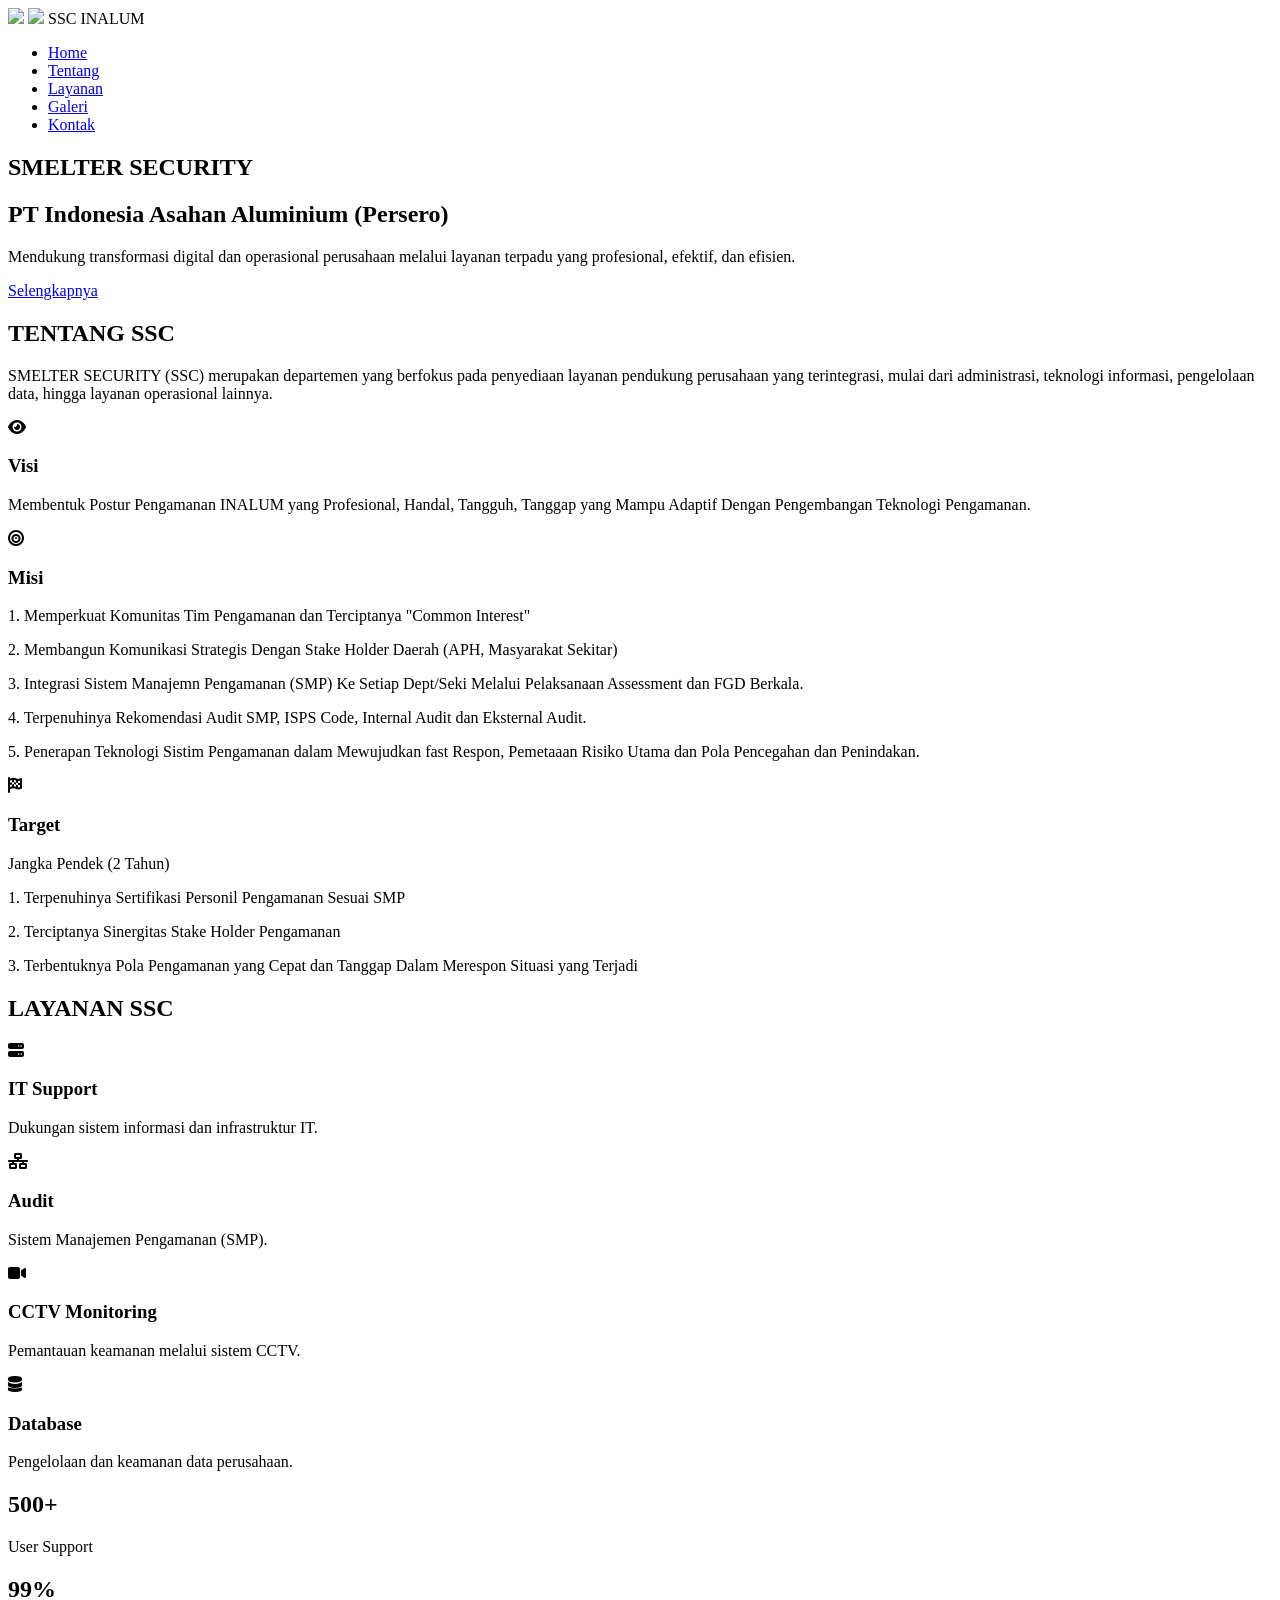
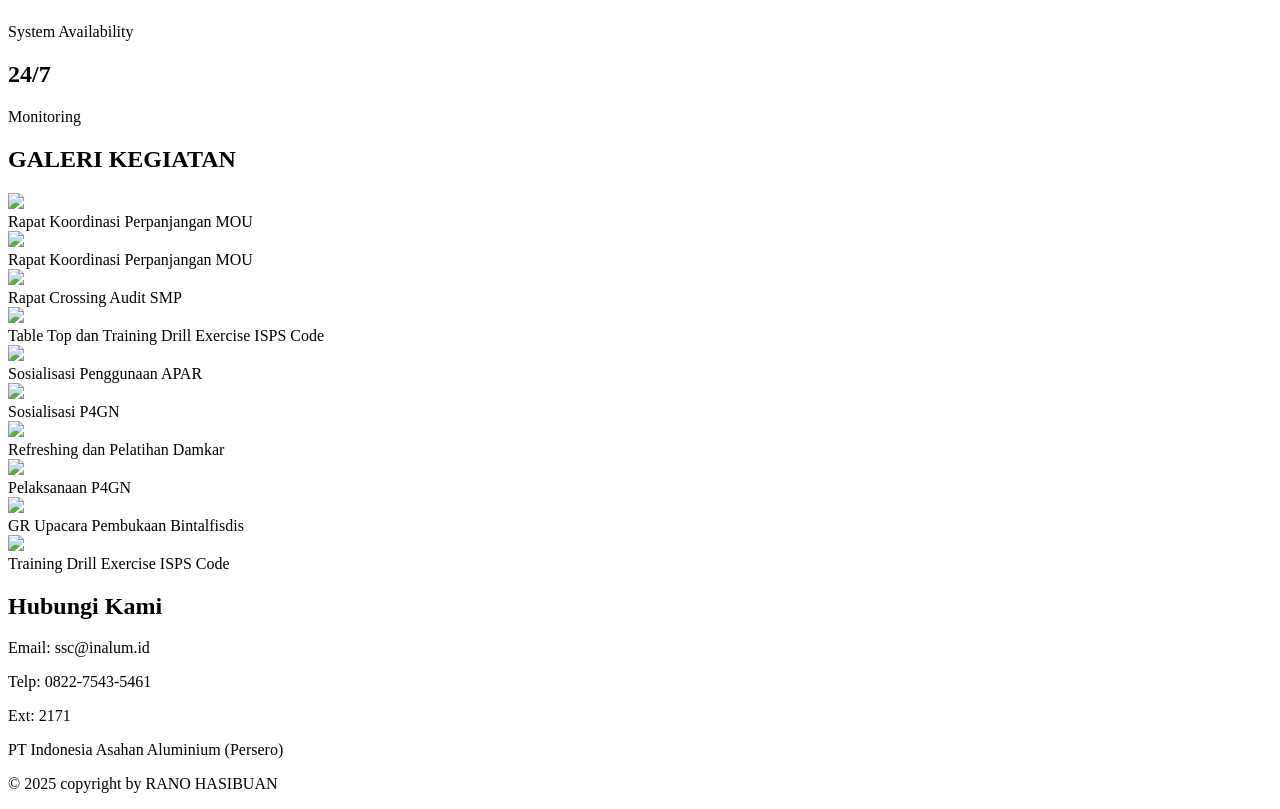
==== index.html @ 56bc63e2 "Add files via upload" ====
<!DOCTYPE html>
<html lang="id">
<head>
    <meta charset="UTF-8">
    <meta name="viewport" content="width=device-width, initial-scale=1.0">

    <title>SSC PT INALUM</title>

    <link rel="stylesheet" href="css/style.css">

    <link href="https://fonts.googleapis.com/css2?family=Poppins:wght@300;400;500;600;700&display=swap" rel="stylesheet">

    <link rel="stylesheet"
    href="https://cdnjs.cloudflare.com/ajax/libs/font-awesome/6.5.1/css/all.min.css">
</head>

<body>

<nav class="navbar">

    <div class="logo">
        <img src="images/logoinalum.png" class="logo-img logo-inalum">
        <img src="images/logossc.png" class="logo-img logo-ssc">
        <span>SSC INALUM</span>
    </div>

    <ul class="menu">
        <li><a href="#home">Home</a></li>
        <li><a href="#about">Tentang</a></li>
        <li><a href="#services">Layanan</a></li>
        <li><a href="#gallery">Galeri</a></li>
        <li><a href="#contact">Kontak</a></li>
    </ul>

</nav>

<section class="hero" id="home">

    <div class="overlay"></div>

    <div class="hero-content">

        <h1>SMELTER SECURITY</h1>

        <h2>PT Indonesia Asahan Aluminium (Persero)</h2>

        <p>
            Mendukung transformasi digital dan operasional perusahaan
            melalui layanan terpadu yang profesional, efektif, dan efisien.
        </p>

        <a href="#about" class="btn">
            Selengkapnya
        </a>

    </div>

</section>

<section class="about" id="about">

    <h2>TENTANG SSC</h2>

    <p>
        SMELTER SECURITY (SSC) merupakan departemen yang berfokus
        pada penyediaan layanan pendukung perusahaan yang terintegrasi,
        mulai dari administrasi, teknologi informasi, pengelolaan data,
        hingga layanan operasional lainnya.
    </p>

    <div class="vision-mission">

        <div class="card">
            <i class="fas fa-eye"></i>
            <h3>Visi</h3>
            <p>
                Membentuk Postur Pengamanan INALUM  yang Profesional, Handal, Tangguh, Tanggap yang Mampu Adaptif Dengan Pengembangan Teknologi Pengamanan.
            </p>
        </div>

        <div class="card">
            <i class="fas fa-bullseye"></i>
            <h3>Misi</h3>
            <p>
                1. Memperkuat Komunitas Tim Pengamanan dan Terciptanya "Common Interest"
            <p>   
                2. Membangun Komunikasi Strategis Dengan Stake Holder Daerah (APH, Masyarakat Sekitar)
            <p>
                3. Integrasi Sistem Manajemn Pengamanan (SMP) Ke Setiap Dept/Seki Melalui Pelaksanaan Assessment dan FGD Berkala.
            <p>
                4. Terpenuhinya Rekomendasi Audit SMP, ISPS Code, Internal Audit dan Eksternal Audit.
            <p>
                5. Penerapan Teknologi Sistim Pengamanan dalam Mewujudkan fast Respon, Pemetaaan Risiko Utama dan Pola Pencegahan dan Penindakan.
            </p>
        </div>

        <div class="card">
            <i class="fas fa-flag-checkered"></i>
            <h3>Target</h3>
            <p>
                Jangka Pendek (2 Tahun)
            <p>
                1. Terpenuhinya Sertifikasi Personil Pengamanan Sesuai SMP
            <p>
                2. Terciptanya Sinergitas Stake Holder Pengamanan
            <p>
                3. Terbentuknya Pola Pengamanan yang Cepat dan Tanggap Dalam Merespon Situasi yang Terjadi
            
            
            </p>
        </div>

    </div>

</section>

<section class="services" id="services">

    <h2>LAYANAN SSC</h2>

    <div class="service-container">

        <div class="service-box">
            <i class="fas fa-server"></i>
            <h3>IT Support</h3>
            <p>Dukungan sistem informasi dan infrastruktur IT.</p>
        </div>

        <div class="service-box">
            <i class="fas fa-network-wired"></i>
            <h3>Audit</h3>
            <p>Sistem Manajemen Pengamanan (SMP).</p>
        </div>

        <div class="service-box">
            <i class="fas fa-video"></i>
            <h3>CCTV Monitoring</h3>
            <p>Pemantauan keamanan melalui sistem CCTV.</p>
        </div>

        <div class="service-box">
            <i class="fas fa-database"></i>
            <h3>Database</h3>
            <p>Pengelolaan dan keamanan data perusahaan.</p>
        </div>

    </div>

</section>

<section class="stats">

    <div class="stat-box">
        <h2>500+</h2>
        <p>User Support</p>
    </div>

    <div class="stat-box">
        <h2>99%</h2>
        <p>System Availability</p>
    </div>

    <div class="stat-box">
        <h2>24/7</h2>
        <p>Monitoring</p>
    </div>

</section>

<section class="gallery" id="gallery">

    <h2>GALERI KEGIATAN</h2>

    <div class="gallery-grid">

    <div class="gallery-item">
        <img src="images/ssc1.jpeg">
        <div class="gallery-caption">Rapat Koordinasi Perpanjangan MOU</div>
    </div>

    <div class="gallery-item">
        <img src="images/ssc2.jpeg">
        <div class="gallery-caption">Rapat Koordinasi Perpanjangan MOU</div>
    </div>

    <div class="gallery-item">
        <img src="images/ssc3.jpeg">
        <div class="gallery-caption">Rapat Crossing Audit SMP</div>
    </div>

    <div class="gallery-item">
        <img src="images/ssc4.jpeg">
        <div class="gallery-caption">Table Top dan Training Drill Exercise ISPS Code</div>
    </div>

    <div class="gallery-item">
        <img src="images/ssc5.jpeg">
        <div class="gallery-caption">Sosialisasi Penggunaan APAR</div>
    </div>

    <div class="gallery-item">
        <img src="images/ssc6.jpeg">
        <div class="gallery-caption">Sosialisasi P4GN</div>
    </div>

    <div class="gallery-item">
        <img src="images/ssc7.jpeg">
        <div class="gallery-caption">Refreshing dan Pelatihan Damkar</div>
    </div>

    <div class="gallery-item">
        <img src="images/ssc8.jpeg">
        <div class="gallery-caption">Pelaksanaan P4GN</div>
    </div>

    <div class="gallery-item">
        <img src="images/ssc9.jpeg">
        <div class="gallery-caption">GR Upacara Pembukaan Bintalfisdis</div>
    </div>

    <div class="gallery-item">
        <img src="images/ssc10.jpeg">
        <div class="gallery-caption">Training Drill Exercise ISPS Code</div>
    </div>

</div>

</div>

</section>

<section class="contact" id="contact">

    <h2>Hubungi Kami</h2>
    <p>Email: ssc@inalum.id</p>
    <p>Telp: 0822-7543-5461
    <p>Ext: 2171
    </p>

    <p>PT Indonesia Asahan Aluminium (Persero)</p>

</section>

<footer>

    <p>
        © 2025 copyright by RANO HASIBUAN
    
    </p>

</footer>

<script src="js/script.js"></script>

</body>
</html>
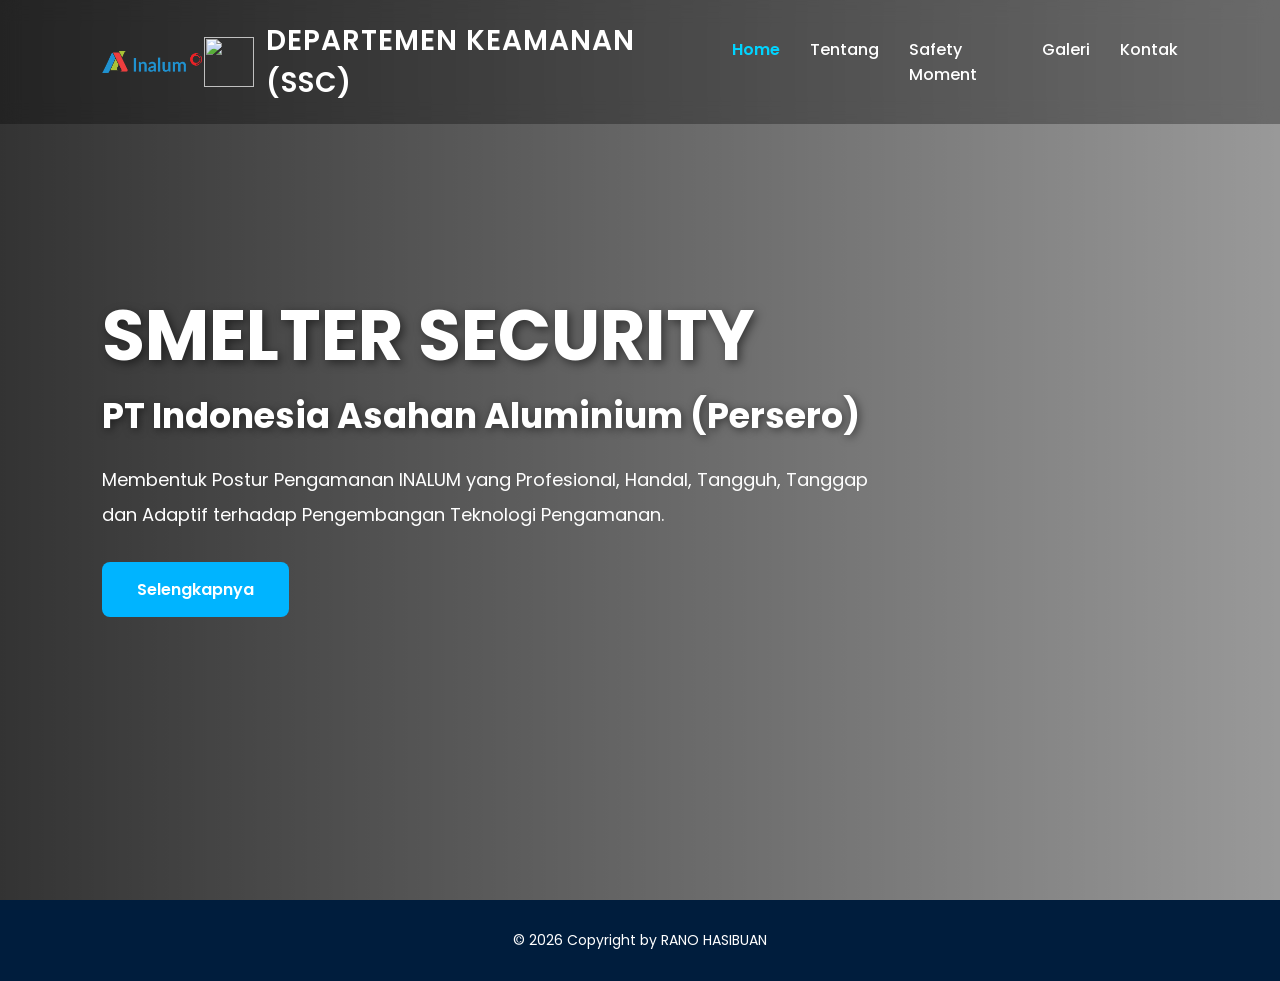
==== commit 3d5f24e8: "Refactor index.html structure and content" ====
--- a/index.html
+++ b/index.html
@@ -3,7 +3,6 @@
 <head>
     <meta charset="UTF-8">
     <meta name="viewport" content="width=device-width, initial-scale=1.0">
-
     <title>SSC PT INALUM</title>
 
     <link rel="stylesheet" href="css/style.css">
@@ -21,20 +20,20 @@
     <div class="logo">
         <img src="images/logoinalum.png" class="logo-img logo-inalum">
         <img src="images/logossc.png" class="logo-img logo-ssc">
-        <span>SSC INALUM</span>
+        <span>DEPARTEMEN KEAMANAN (SSC)</span>
     </div>
 
     <ul class="menu">
-        <li><a href="#home">Home</a></li>
-        <li><a href="#about">Tentang</a></li>
-        <li><a href="#services">Layanan</a></li>
-        <li><a href="#gallery">Galeri</a></li>
-        <li><a href="#contact">Kontak</a></li>
+        <li><a href="index.html" class="active">Home</a></li>
+        <li><a href="tentang.html">Tentang</a></li>
+        <li><a href="safetymoment.html">Safety Moment</a></li>
+        <li><a href="galeri.html">Galeri</a></li>
+        <li><a href="kontak.html">Kontak</a></li>
     </ul>
 
 </nav>
 
-<section class="hero" id="home">
+<section class="hero">
 
     <div class="overlay"></div>
 
@@ -45,11 +44,12 @@
         <h2>PT Indonesia Asahan Aluminium (Persero)</h2>
 
         <p>
-            Mendukung transformasi digital dan operasional perusahaan
-            melalui layanan terpadu yang profesional, efektif, dan efisien.
+            Membentuk Postur Pengamanan INALUM yang Profesional,
+            Handal, Tangguh, Tanggap dan Adaptif terhadap
+            Pengembangan Teknologi Pengamanan.
         </p>
 
-        <a href="#about" class="btn">
+        <a href="tentang.html" class="btn">
             Selengkapnya
         </a>
 
@@ -57,203 +57,13 @@
 
 </section>
 
-<section class="about" id="about">
-
-    <h2>TENTANG SSC</h2>
-
+<footer>
     <p>
-        SMELTER SECURITY (SSC) merupakan departemen yang berfokus
-        pada penyediaan layanan pendukung perusahaan yang terintegrasi,
-        mulai dari administrasi, teknologi informasi, pengelolaan data,
-        hingga layanan operasional lainnya.
+        © 2026 Copyright by RANO HASIBUAN
     </p>
-
-    <div class="vision-mission">
-
-        <div class="card">
-            <i class="fas fa-eye"></i>
-            <h3>Visi</h3>
-            <p>
-                Membentuk Postur Pengamanan INALUM  yang Profesional, Handal, Tangguh, Tanggap yang Mampu Adaptif Dengan Pengembangan Teknologi Pengamanan.
-            </p>
-        </div>
-
-        <div class="card">
-            <i class="fas fa-bullseye"></i>
-            <h3>Misi</h3>
-            <p>
-                1. Memperkuat Komunitas Tim Pengamanan dan Terciptanya "Common Interest"
-            <p>   
-                2. Membangun Komunikasi Strategis Dengan Stake Holder Daerah (APH, Masyarakat Sekitar)
-            <p>
-                3. Integrasi Sistem Manajemn Pengamanan (SMP) Ke Setiap Dept/Seki Melalui Pelaksanaan Assessment dan FGD Berkala.
-            <p>
-                4. Terpenuhinya Rekomendasi Audit SMP, ISPS Code, Internal Audit dan Eksternal Audit.
-            <p>
-                5. Penerapan Teknologi Sistim Pengamanan dalam Mewujudkan fast Respon, Pemetaaan Risiko Utama dan Pola Pencegahan dan Penindakan.
-            </p>
-        </div>
-
-        <div class="card">
-            <i class="fas fa-flag-checkered"></i>
-            <h3>Target</h3>
-            <p>
-                Jangka Pendek (2 Tahun)
-            <p>
-                1. Terpenuhinya Sertifikasi Personil Pengamanan Sesuai SMP
-            <p>
-                2. Terciptanya Sinergitas Stake Holder Pengamanan
-            <p>
-                3. Terbentuknya Pola Pengamanan yang Cepat dan Tanggap Dalam Merespon Situasi yang Terjadi
-            
-            
-            </p>
-        </div>
-
-    </div>
-
-</section>
-
-<section class="services" id="services">
-
-    <h2>LAYANAN SSC</h2>
-
-    <div class="service-container">
-
-        <div class="service-box">
-            <i class="fas fa-server"></i>
-            <h3>IT Support</h3>
-            <p>Dukungan sistem informasi dan infrastruktur IT.</p>
-        </div>
-
-        <div class="service-box">
-            <i class="fas fa-network-wired"></i>
-            <h3>Audit</h3>
-            <p>Sistem Manajemen Pengamanan (SMP).</p>
-        </div>
-
-        <div class="service-box">
-            <i class="fas fa-video"></i>
-            <h3>CCTV Monitoring</h3>
-            <p>Pemantauan keamanan melalui sistem CCTV.</p>
-        </div>
-
-        <div class="service-box">
-            <i class="fas fa-database"></i>
-            <h3>Database</h3>
-            <p>Pengelolaan dan keamanan data perusahaan.</p>
-        </div>
-
-    </div>
-
-</section>
-
-<section class="stats">
-
-    <div class="stat-box">
-        <h2>500+</h2>
-        <p>User Support</p>
-    </div>
-
-    <div class="stat-box">
-        <h2>99%</h2>
-        <p>System Availability</p>
-    </div>
-
-    <div class="stat-box">
-        <h2>24/7</h2>
-        <p>Monitoring</p>
-    </div>
-
-</section>
-
-<section class="gallery" id="gallery">
-
-    <h2>GALERI KEGIATAN</h2>
-
-    <div class="gallery-grid">
-
-    <div class="gallery-item">
-        <img src="images/ssc1.jpeg">
-        <div class="gallery-caption">Rapat Koordinasi Perpanjangan MOU</div>
-    </div>
-
-    <div class="gallery-item">
-        <img src="images/ssc2.jpeg">
-        <div class="gallery-caption">Rapat Koordinasi Perpanjangan MOU</div>
-    </div>
-
-    <div class="gallery-item">
-        <img src="images/ssc3.jpeg">
-        <div class="gallery-caption">Rapat Crossing Audit SMP</div>
-    </div>
-
-    <div class="gallery-item">
-        <img src="images/ssc4.jpeg">
-        <div class="gallery-caption">Table Top dan Training Drill Exercise ISPS Code</div>
-    </div>
-
-    <div class="gallery-item">
-        <img src="images/ssc5.jpeg">
-        <div class="gallery-caption">Sosialisasi Penggunaan APAR</div>
-    </div>
-
-    <div class="gallery-item">
-        <img src="images/ssc6.jpeg">
-        <div class="gallery-caption">Sosialisasi P4GN</div>
-    </div>
-
-    <div class="gallery-item">
-        <img src="images/ssc7.jpeg">
-        <div class="gallery-caption">Refreshing dan Pelatihan Damkar</div>
-    </div>
-
-    <div class="gallery-item">
-        <img src="images/ssc8.jpeg">
-        <div class="gallery-caption">Pelaksanaan P4GN</div>
-    </div>
-
-    <div class="gallery-item">
-        <img src="images/ssc9.jpeg">
-        <div class="gallery-caption">GR Upacara Pembukaan Bintalfisdis</div>
-    </div>
-
-    <div class="gallery-item">
-        <img src="images/ssc10.jpeg">
-        <div class="gallery-caption">Training Drill Exercise ISPS Code</div>
-    </div>
-
-</div>
-
-</div>
-
-</section>
-
-<section class="contact" id="contact">
-
-    <h2>Hubungi Kami</h2>
-    <p>Email: ssc@inalum.id</p>
-    <p>Telp: 0822-7543-5461
-    <p>Ext: 2171
-    </p>
-
-    <p>PT Indonesia Asahan Aluminium (Persero)</p>
-
-</section>
-
-<footer>
-
-    <p>
-        © 2025 copyright by RANO HASIBUAN
-    
-    </p>
-
 </footer>
 
 <script src="js/script.js"></script>
 
 </body>
 </html>
-
-
-
--- a/css/style.css
+++ b/css/style.css
@@ -0,0 +1,723 @@
+*{
+    margin:0;
+    padding:0;
+    box-sizing:border-box;
+    font-family:'Poppins',sans-serif;
+}
+
+html{
+    scroll-behavior:smooth;
+}
+
+/* ======================
+   NAVBAR
+====================== */
+
+.navbar{
+    position:fixed;
+    width:100%;
+    display:flex;
+    justify-content:space-between;
+    align-items:center;
+    padding:20px 8%;
+    z-index:1000;
+    background:rgba(0,0,0,0.3);
+    backdrop-filter:blur(10px);
+    transition:0.4s;
+}
+
+.logo{
+    display:flex;
+    align-items:center;
+    gap:2px;
+    color:white;
+    font-size:28px;
+    font-weight:600;
+}
+
+.logo span{
+    margin-left:10px;
+    letter-spacing:1px;
+}
+
+.logo-img{
+    object-fit:contain;
+}
+
+.logo-inalum{
+    width:100px;
+    height:30px;
+}
+
+.logo-ssc{
+    width:50px;
+    height:50px;
+}
+
+.menu{
+    display:flex;
+    list-style:none;
+}
+
+.menu li{
+    margin-left:30px;
+}
+
+.menu a{
+    color:white;
+    text-decoration:none;
+    transition:0.3s;
+    font-weight:500;
+}
+
+.menu a:hover{
+    color:#00d4ff;
+}
+
+/* ======================
+   HERO SECTION
+====================== */
+
+.hero{
+    height:100vh;
+    background:url('../images/logossc\ -\ Copy.png');
+    background-size:contain;
+    background-repeat:no-repeat;
+    background-position:center;
+    background-position:center;
+    background-repeat:no-repeat;
+    background-attachment:fixed;
+    position:relative;
+    display:flex;
+    align-items:center;
+}
+
+.overlay{
+    position:absolute;
+    width:100%;
+    height:100%;
+    background:linear-gradient(
+        to right,
+        rgba(0,0,0,0.8),
+        rgba(0,0,0,0.4)
+    );
+}
+
+.hero-content{
+    position:relative;
+    z-index:2;
+    color:white;
+    width:60%;
+    margin-left:8%;
+    animation:fadeUp 1.2s ease;
+}
+
+.hero-content h1{
+    font-size:70px;
+    text-shadow:3px 3px 10px rgba(0,0,0,0.5);
+}
+
+.hero-content h2{
+    font-size:35px;
+    margin-bottom:20px;
+    text-shadow:2px 2px 8px rgba(0,0,0,0.5);
+}
+
+.hero-content p{
+    line-height:35px;
+    margin-bottom:30px;
+    font-size:18px;
+}
+
+.btn{
+    background:#00b4ff;
+    color:white;
+    text-decoration:none;
+    padding:15px 35px;
+    border-radius:8px;
+    display:inline-block;
+    transition:0.3s;
+    font-weight:600;
+}
+
+.btn:hover{
+    background:#0090d0;
+    transform:translateY(-3px);
+    box-shadow:0 8px 20px rgba(0,180,255,0.4);
+}
+
+/* ======================
+   SECTION
+====================== */
+
+.about,
+.services,
+.gallery,
+.contact{
+    padding:140px 10% 100px;
+}
+
+.about{
+    background:#f8f9fa;
+}
+
+.services{
+    background:white;
+}
+
+.gallery{
+    background:#f8f9fa;
+}
+
+.about h2,
+.services h2,
+.gallery h2,
+.contact h2{
+    text-align:center;
+    margin-bottom:40px;
+    font-size:40px;
+    color:#003b71;
+}
+
+/* ======================
+   VISION MISSION
+====================== */
+
+.vision-mission{
+    display:flex;
+    gap:30px;
+    margin-top:40px;
+}
+
+.card{
+    flex:1;
+    background:white;
+    padding:30px;
+    border-radius:15px;
+    box-shadow:0 5px 20px rgba(0,0,0,.1);
+    text-align:center;
+    transition:0.4s;
+}
+
+.card:hover{
+    transform:translateY(-10px);
+    box-shadow:0 15px 35px rgba(0,0,0,.15);
+}
+
+.card i{
+    font-size:40px;
+    color:#0099ff;
+    margin-bottom:15px;
+}
+
+.card h3{
+    margin-bottom:15px;
+}
+
+/* ======================
+   SERVICES
+====================== */
+
+.service-container{
+    display:grid;
+    grid-template-columns:repeat(auto-fit,minmax(250px,1fr));
+    gap:30px;
+}
+
+.service-box{
+    padding:30px;
+    background:white;
+    border-radius:15px;
+    box-shadow:0 5px 20px rgba(0,0,0,.1);
+    text-align:center;
+    transition:0.4s;
+}
+
+.service-box:hover{
+    transform:translateY(-10px);
+    box-shadow:0 15px 35px rgba(0,0,0,.15);
+}
+
+.service-box i{
+    font-size:45px;
+    color:#0099ff;
+    margin-bottom:15px;
+}
+
+.service-box h3{
+    margin-bottom:10px;
+}
+
+/* ======================
+   STATS
+====================== */
+
+.stats{
+    background:linear-gradient(
+        135deg,
+        #003b71,
+        #005fa3
+    );
+    color:white;
+    padding:80px;
+    display:flex;
+    justify-content:space-around;
+}
+
+.stat-box{
+    text-align:center;
+}
+
+.stat-box h2{
+    font-size:50px;
+    margin-bottom:10px;
+}
+
+/* ======================
+   GALLERY
+====================== */
+
+.gallery{
+    background:#f8f9fa;
+}
+
+.gallery h2{
+    text-align:center;
+    margin-bottom:40px;
+    font-size:40px;
+    color:#003b71;
+}
+
+.gallery-grid{
+    display:grid;
+    grid-template-columns:repeat(auto-fit,minmax(300px,1fr));
+    gap:20px;
+}
+
+.gallery-item{
+    position:relative;
+    overflow:hidden;
+    border-radius:15px;
+    box-shadow:0 5px 20px rgba(0,0,0,.1);
+}
+
+.gallery-item img{
+    width:100%;
+    height:250px;
+    object-fit:cover;
+    display:block;
+    transition:0.4s;
+}
+
+.gallery-item:hover img{
+    transform:scale(1.08);
+}
+
+.gallery-caption{
+    position:absolute;
+    bottom:0;
+    left:0;
+    width:100%;
+    padding:15px;
+    background:linear-gradient(
+        to top,
+        rgba(0,0,0,0.85),
+        rgba(0,0,0,0)
+    );
+    color:white;
+    font-size:14px;
+    font-weight:600;
+    text-align:center;
+}
+
+/* ======================
+   CONTACT
+====================== */
+
+.contact{
+    text-align:center;
+}
+
+.contact p{
+    margin:10px 0;
+    font-size:18px;
+}
+
+/* ======================
+   FOOTER
+====================== */
+
+footer{
+    background:#001d3d;
+    color:white;
+    text-align:center;
+    padding:30px;
+    font-size:14px;
+}
+
+/* ======================
+   ANIMATION
+====================== */
+
+@keyframes fadeUp{
+    from{
+        opacity:0;
+        transform:translateY(50px);
+    }
+
+    to{
+        opacity:1;
+        transform:translateY(0);
+    }
+}
+
+/* ======================
+   RESPONSIVE
+====================== */
+
+@media(max-width:768px){
+
+    .hero-content{
+        width:90%;
+    }
+
+    .hero-content h1{
+        font-size:45px;
+    }
+
+    .hero-content h2{
+        font-size:25px;
+    }
+
+    .menu{
+        display:none;
+    }
+
+    .vision-mission{
+        flex-direction:column;
+    }
+
+    .stats{
+        flex-direction:column;
+        gap:30px;
+    }
+
+    .logo span{
+        font-size:20px;
+    }
+
+    .logo-inalum{
+        width:80px;
+    }
+
+    .logo-ssc{
+        width:40px;
+        height:40px;
+    }
+}
+
+
+/* ======================
+   ACTIVE MENU
+====================== */
+
+.menu a.active{
+    color:#00d4ff;
+    font-weight:600;
+}
+
+/* ======================
+   FIXED NAVBAR SPACE
+====================== */
+
+.about,
+.services,
+.gallery,
+.contact{
+    padding-top:140px;
+}
+
+/* ======================
+   GALERI RESPONSIVE
+====================== */
+
+@media(max-width:992px){
+    .gallery-grid{
+        grid-template-columns:repeat(2,1fr);
+    }
+}
+
+@media(max-width:576px){
+    .gallery-grid{
+        grid-template-columns:1fr;
+    }
+}
+
+/* ======================
+   PAGE HEADER
+====================== */
+
+.page-header{
+    padding:160px 20px 80px;
+    background:linear-gradient(
+        135deg,
+        #003b71,
+        #005fa3
+    );
+    text-align:center;
+    color:white;
+}
+
+.page-header h1{
+    font-size:50px;
+    margin-bottom:15px;
+    font-weight:700;
+}
+
+.page-header p{
+    font-size:18px;
+    opacity:0.9;
+}
+
+/* ======================
+   GALERI MODERN
+====================== */
+
+.gallery{
+    padding:80px 8%;
+    background:#f5f7fa;
+}
+
+.gallery h2{
+    text-align:center;
+    font-size:42px;
+    color:#003b71;
+    margin-bottom:50px;
+}
+
+.gallery-grid{
+    display:grid;
+    grid-template-columns:repeat(auto-fit,minmax(320px,1fr));
+    gap:25px;
+}
+
+.gallery-item{
+    position:relative;
+    overflow:hidden;
+    border-radius:15px;
+    background:white;
+    box-shadow:0 5px 20px rgba(0,0,0,0.12);
+    transition:0.3s;
+}
+
+.gallery-item:hover{
+    transform:translateY(-8px);
+    box-shadow:0 15px 30px rgba(0,0,0,0.18);
+}
+
+.gallery-item img{
+    width:100%;
+    height:260px;
+    object-fit:cover;
+    display:block;
+    transition:0.5s;
+}
+
+.gallery-item:hover img{
+    transform:scale(1.1);
+}
+
+.gallery-caption{
+    position:absolute;
+    bottom:0;
+    left:0;
+    width:100%;
+    padding:18px;
+    background:linear-gradient(
+        to top,
+        rgba(0,0,0,0.9),
+        rgba(0,0,0,0)
+    );
+    color:white;
+    font-size:15px;
+    font-weight:600;
+    text-align:center;
+}
+
+/* ======================
+   RESPONSIVE GALERI
+====================== */
+
+@media(max-width:992px){
+
+    .gallery-grid{
+        grid-template-columns:repeat(2,1fr);
+    }
+
+    .page-header h1{
+        font-size:40px;
+    }
+
+}
+
+@media(max-width:768px){
+
+    .gallery-grid{
+        grid-template-columns:1fr;
+    }
+
+    .gallery h2{
+        font-size:32px;
+    }
+
+    .page-header h1{
+        font-size:32px;
+    }
+
+    .page-header p{
+        font-size:16px;
+    }
+
+}
+
+/* ======================
+   NAVBAR RESPONSIVE
+====================== */
+
+@media(max-width:900px){
+
+    .navbar{
+        flex-direction:column;
+        padding:15px;
+    }
+
+    .logo{
+        margin-bottom:10px;
+    }
+
+    .logo span{
+        font-size:18px;
+    }
+
+    .menu{
+        display:flex;
+        flex-wrap:wrap;
+        justify-content:center;
+        gap:10px;
+    }
+
+    .menu li{
+        margin-left:0;
+    }
+
+}
+
+/* ======================
+   CORE VALUES SSC
+====================== */
+
+.core-values{
+    padding:80px 10%;
+    background:white;
+}
+
+.core-values h2{
+    text-align:center;
+    color:#003b71;
+    font-size:40px;
+    margin-bottom:20px;
+}
+
+.core-values .intro{
+    text-align:center;
+    max-width:1000px;
+    margin:0 auto 50px;
+    line-height:1.8;
+    color:#555;
+}
+
+.value-container{
+    display:grid;
+    grid-template-columns:repeat(2,1fr);
+    gap:30px;
+}
+
+.value-card{
+    background:#f8f9fa;
+    padding:30px;
+    border-radius:15px;
+    box-shadow:0 5px 20px rgba(0,0,0,.1);
+    transition:0.3s;
+}
+
+.value-card:hover{
+    transform:translateY(-5px);
+}
+
+.value-card h3{
+    color:#003b71;
+    text-align:center;
+    margin-bottom:20px;
+    font-size:28px;
+}
+
+.value-card p{
+    margin-bottom:15px;
+    line-height:1.8;
+}
+
+@media(max-width:768px){
+    .value-container{
+        grid-template-columns:1fr;
+    }
+}
+
+/* TIM KONTAK */
+.team-contact{
+    display: flex;
+    justify-content: center;
+    flex-wrap: wrap;
+    gap: 30px;
+    margin: 40px 0;
+}
+
+.profile-card{
+    width: 300px;
+    background: #fff;
+    padding: 25px;
+    border-radius: 15px;
+    text-align: center;
+    box-shadow: 0 4px 15px rgba(0,0,0,0.1);
+    transition: all 0.3s ease;
+}
+
+.profile-card:hover{
+    transform: translateY(-5px);
+}
+
+.profile-card img{
+    width: 180px;
+    height: 180px;
+    border-radius: 50%;
+    object-fit: cover;
+
+    /* Fokus foto ke bagian atas */
+    object-position: center top;
+
+    border: 4px solid #003366;
+    margin-bottom: 15px;
+}
+
+.profile-card h3{
+    margin-bottom: 10px;
+    color: #003366;
+    font-size: 20px;
+    font-weight: 600;
+}
+
+.profile-card p{
+    margin: 6px 0;
+    font-size: 14px;
+    color: #555;
+    line-height: 1.6;
+}
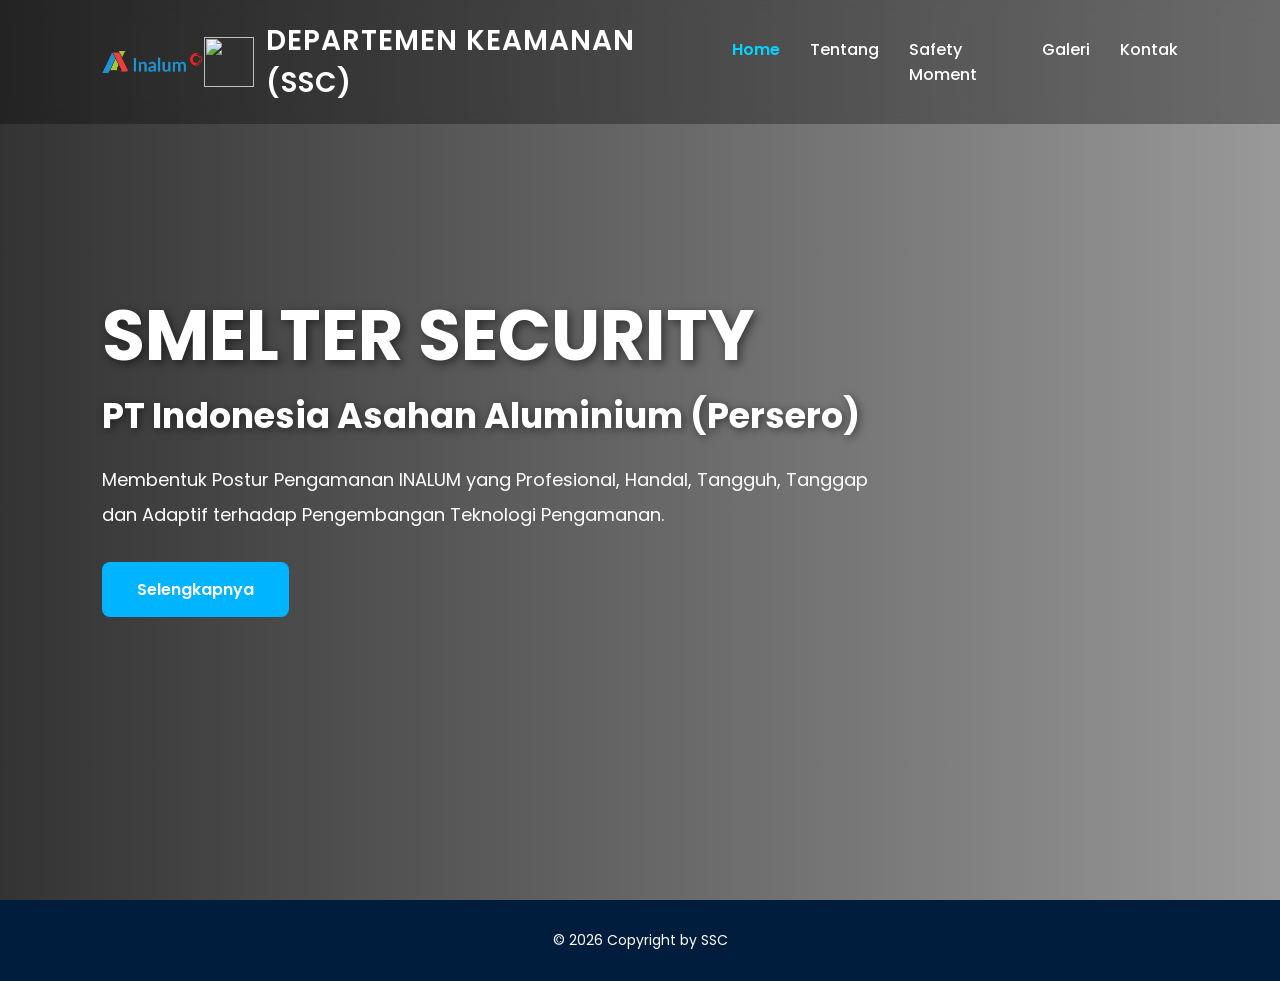
==== commit 6716ea28: "Update index.html" ====
--- a/index.html
+++ b/index.html
@@ -59,7 +59,7 @@
 
 <footer>
     <p>
-        © 2026 Copyright by RANO HASIBUAN
+        © 2026 Copyright by SSC
     </p>
 </footer>
 
--- a/css/style.css
+++ b/css/style.css
@@ -245,31 +245,6 @@
 }
 
 .service-box h3{
-    margin-bottom:10px;
-}
-
-/* ======================
-   STATS
-====================== */
-
-.stats{
-    background:linear-gradient(
-        135deg,
-        #003b71,
-        #005fa3
-    );
-    color:white;
-    padding:80px;
-    display:flex;
-    justify-content:space-around;
-}
-
-.stat-box{
-    text-align:center;
-}
-
-.stat-box h2{
-    font-size:50px;
     margin-bottom:10px;
 }
 
@@ -356,22 +331,6 @@
 }
 
 /* ======================
-   ANIMATION
-====================== */
-
-@keyframes fadeUp{
-    from{
-        opacity:0;
-        transform:translateY(50px);
-    }
-
-    to{
-        opacity:1;
-        transform:translateY(0);
-    }
-}
-
-/* ======================
    RESPONSIVE
 ====================== */
 
@@ -415,7 +374,6 @@
         height:40px;
     }
 }
-
 
 /* ======================
    ACTIVE MENU
@@ -721,3 +679,180 @@
     color: #555;
     line-height: 1.6;
 }
+
+/* SAFETY MOMENT */
+.safety-container{
+    display: flex;
+    justify-content: center;
+    margin-top: 30px;
+    padding: 20px;
+}
+
+.video-card{
+    max-width: 900px;
+    width: 100%;
+    background: #fff;
+    padding: 25px;
+    border-radius: 15px;
+    box-shadow: 0 4px 15px rgba(0,0,0,0.1);
+    text-align: center;
+}
+
+.video-card h3{
+    color: #003366;
+    margin-bottom: 10px;
+}
+
+.video-card p{
+    color: #555;
+    margin-bottom: 20px;
+    line-height: 1.6;
+}
+
+.video-wrapper{
+    position: relative;
+    width: 100%;
+    overflow: hidden;
+    border-radius: 12px;
+}
+
+.video-wrapper video{
+    width: 100%;
+    display: block;
+    border-radius: 12px;
+}
+
+/* =========================
+   POSTER SAFETY MOMENT
+========================= */
+
+.poster-section {
+    margin-top: 50px;
+    text-align: center;
+}
+
+.poster-section h3 {
+    font-size: 28px;
+    font-weight: 600;
+    margin-bottom: 25px;
+    color: #003366;
+}
+
+.poster-container {
+    display: grid;
+    grid-template-columns: repeat(4, 1fr);
+    gap: 25px;
+    max-width: 1400px;
+    margin: 0 auto;
+    padding: 0 20px;
+}
+
+.poster-card {
+    background: #ffffff;
+    border-radius: 12px;
+    padding: 10px;
+    box-shadow: 0 4px 12px rgba(0, 0, 0, 0.15);
+    transition: all 0.3s ease;
+}
+
+.poster-card:hover {
+    transform: translateY(-5px);
+    box-shadow: 0 8px 20px rgba(0, 0, 0, 0.2);
+}
+
+.poster-card img {
+    width: 100%;
+    height: 450px;          /* Tinggi seragam */
+    object-fit: contain;    /* Gambar tidak terpotong */
+    display: block;
+    border-radius: 8px;
+    background: #fff;
+}
+
+/* =========================
+   TABLET
+========================= */
+
+@media (max-width: 992px) {
+    .poster-container {
+        grid-template-columns: repeat(2, 1fr);
+    }
+
+    .poster-card img {
+        height: 400px;
+    }
+}
+
+/* =========================
+   MOBILE
+========================= */
+
+@media (max-width: 576px) {
+    .poster-container {
+        grid-template-columns: 1fr;
+    }
+
+    .poster-card img {
+        height: auto;
+        max-height: 500px;
+    }
+
+    .poster-section h3 {
+        font-size: 24px;
+    }
+}
+
+.contact-card a {
+    color: #0066cc;
+    text-decoration: none;
+    font-weight: 500;
+    word-break: break-word;
+}
+
+.contact-card a:hover {
+    color: #004999;
+    text-decoration: underline;
+}
+
+/* Layout Kontak */
+.contact-layout {
+    display: flex;
+    align-items: center;
+    justify-content: center;
+    gap: 40px;
+    margin-top: 30px;
+}
+
+/* Logo Samping */
+.side-logo {
+    flex: 0 0 180px;
+    text-align: center;
+}
+
+.side-logo img {
+    width: 180px;
+    max-width: 100%;
+    opacity: 0.9;
+    transition: transform 0.3s ease;
+}
+
+.side-logo img:hover {
+    transform: scale(1.05);
+}
+
+/* Kontainer Kontak */
+.contact-container {
+    flex: 1;
+    max-width: 1000px;
+}
+
+/* Responsive */
+@media (max-width: 992px) {
+    .contact-layout {
+        flex-direction: column;
+    }
+
+    .side-logo img {
+        width: 120px;
+    }
+}
